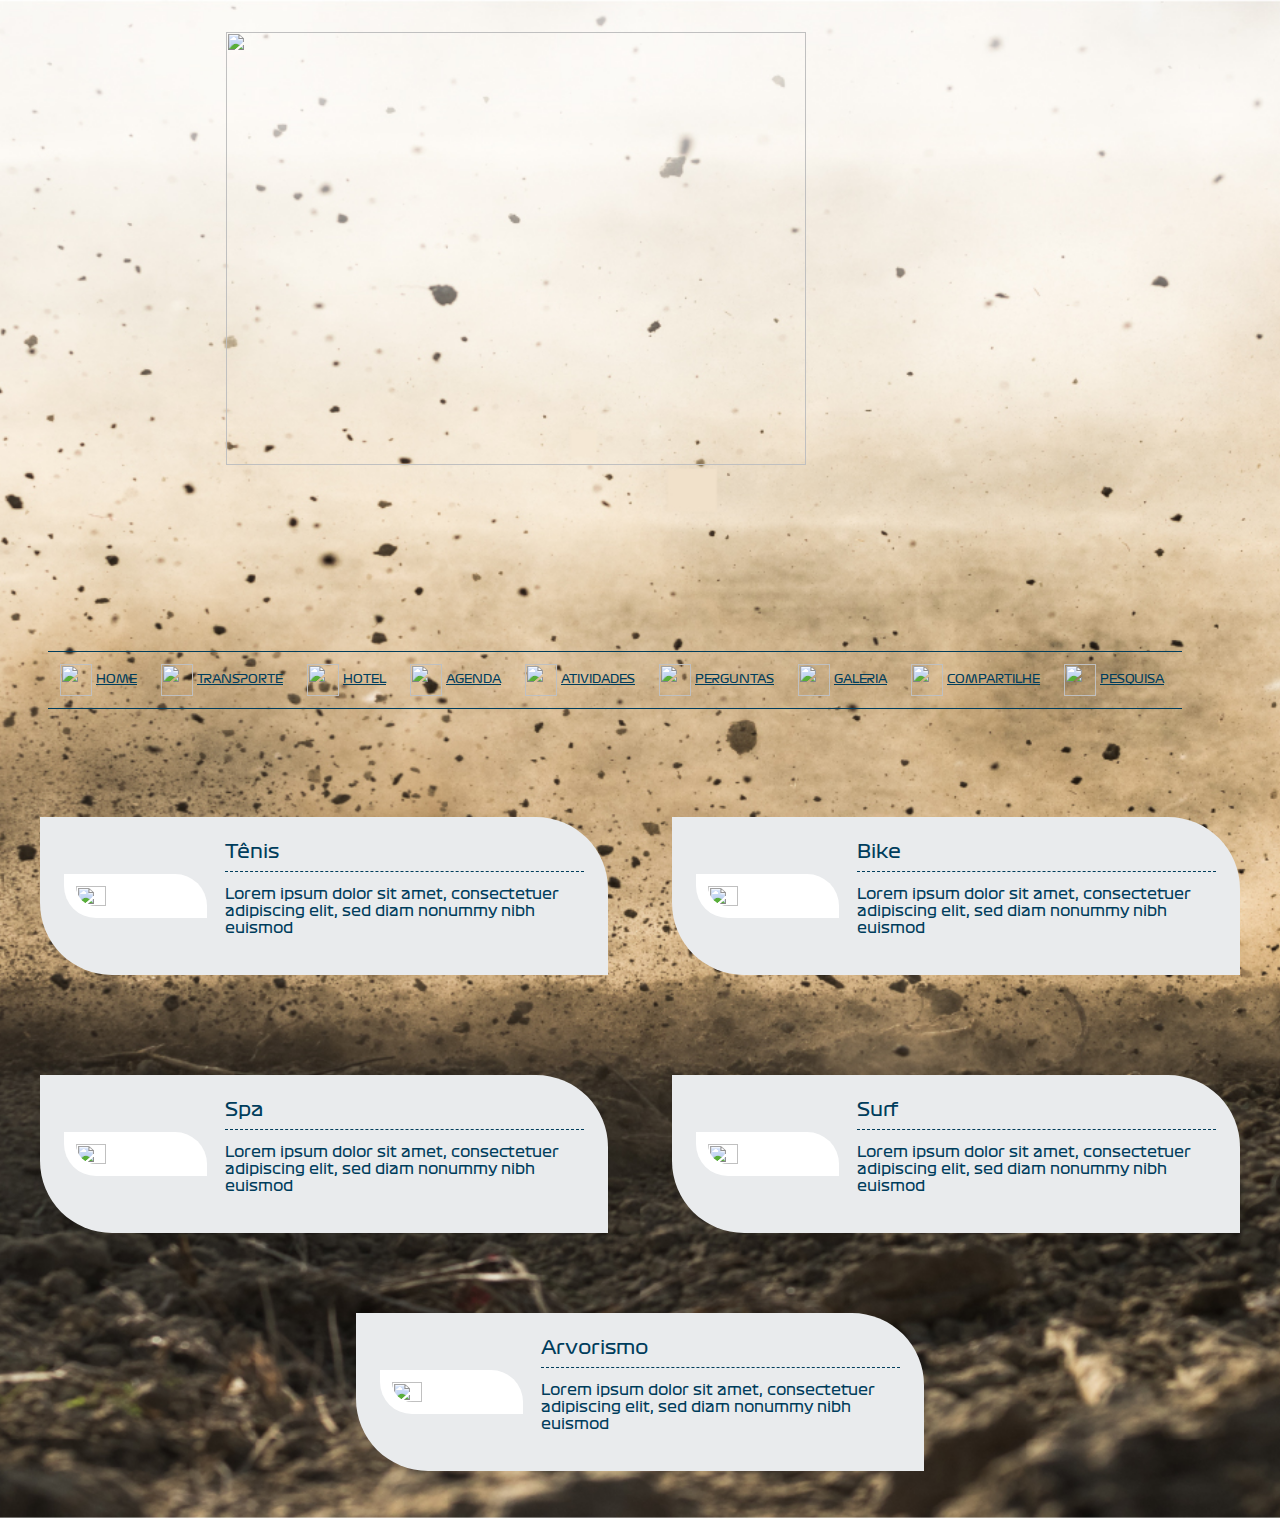
==== atividades.html @ 02062d32 "create Origeo Rally" ====
<html>
    <head>
        <meta charset="utf-8">
    <meta name="viewport" content="width=device-width, initial-scale=1, shrink-to-fit=no">

    <!-- Bootstrap CSS -->
    <link rel="stylesheet" href="https://stackpath.bootstrapcdn.com/bootstrap/4.1.3/css/bootstrap.min.css" integrity="sha384-MCw98/SFnGE8fJT3GXwEOngsV7Zt27NXFoaoApmYm81iuXoPkFOJwJ8ERdknLPMO" crossorigin="anonymous">
    <link rel="stylesheet" href="css/style.css">
    <title>Movimento Organon - Login</title>
    </head>

    <body class="paginas">
        
        <section class="nav-desk2">
            <div id="myNav" class="overlay" style="height: 0;">
                <a href="javascript:void(0)" class="closebtn" onclick="closeNav()">&times;</a>
                <div class="overlay-content">
                    <div class="nav__li">
                        <div class="nav__link">
                            <img src="1x/icon__home.png" alt="">
                            <a href="index.html">Home</a>
                        </div>
                        <div class="nav__link">
                            <img src="1x/icon__transporte.png" alt="">
                            <a href="transporte.html">Transporte</a>
                        </div>
                        <div class="nav__link">
                            <img src="1x/icon__hotel.png" alt="">
                            <a href="hotel.html">Hotel</a>
                        </div>
                        <div class="nav__link">
                            <img src="1x/icon__agenda.png" alt="">
                            <a href="agenda.html">Agenda</a>
                        </div>
                        <div class="nav__link">
                            <img src="1x/icon__atividades.png" alt="">
                            <a href="atividades.html">Atividades</a>
                        </div>
                        <div class="nav__link">
                            <img src="1x/icon__perguntas.png" alt="">
                            <a href="perguntas.html">Perguntas</a>
                        </div>
                        <div class="nav__link">
                            <img src="1x/icon__galeria.png" alt="">
                            <a href="galeria.html">Galeria</a>
                        </div>
                        <div class="nav__link">
                            <img src="1x/icon__compartilhe.png" alt="">
                            <a href="compartilhe.html">Compartilhe</a>
                        </div>
                        <div class="nav__link">
                            <img src="1x/icon__pesquisa.png" alt="">
                            <a href="pesquisa.html">Pesquisa</a>
                        </div>
                    </div>
                </div>
            </div>
            <div class="container-fluid">
                <div class="row align-items-center">
                    <div class="col-2">
                        <img src="1x/Rally-Origeo-Blue.png" alt="" class="nav__logo">
                    </div>
                    <div class="col-10">
                        <div class="nav__flex">
                            <div class="nav__link">
                                <img src="1x/icon__home.png" alt="">
                                <a href="index.html">Home</a>
                            </div>
                            <div class="nav__link">
                                <img src="1x/icon__transporte.png" alt="">
                                <a href="transporte.html">Transporte</a>
                            </div>
                            <div class="nav__link">
                                <img src="1x/icon__hotel.png" alt="">
                                <a href="hotel.html">Hotel</a>
                            </div>
                            <div class="nav__link">
                                <img src="1x/icon__agenda.png" alt="">
                                <a href="agenda.html">Agenda</a>
                            </div>
                            <div class="nav__link">
                                <img src="1x/icon__atividades.png" alt="">
                                <a href="atividades.html">Atividades</a>
                            </div>
                            <div class="nav__link">
                                <img src="1x/icon__perguntas.png" alt="">
                                <a href="perguntas.html">Perguntas</a>
                            </div>
                            <div class="nav__link">
                                <img src="1x/icon__galeria.png" alt="">
                                <a href="galeria.html">Galeria</a>
                            </div>
                            <div class="nav__link">
                                <img src="1x/icon__compartilhe.png" alt="">
                                <a href="compartilhe.html">Compartilhe</a>
                            </div>
                            <div class="nav__link">
                                <img src="1x/icon__pesquisa.png" alt="">
                                <a href="pesquisa.html">Pesquisa</a>
                            </div>
                        </div>

                        <div class="nav__mobile">
                            <a href="javascript:void(0);" onclick="openNav()">
                                <div class="container" >
                                    <div class="bar1"></div>
                                    <div class="bar2"></div>
                                    <div class="bar3"></div>
                                </div>
                            </a>
                        </div>
                        
                    </div>
                </div>
            </div>
        </section>

        <section class="nav-mobile">
            <div id="myNav2" class="overlay" style="height: 0;">
                <a href="javascript:void(0)" class="closebtn" onclick="closeNav2()">&times;</a>
                <div class="overlay-content">
                    <img src="1x/Rally-Origeo-Blue.png" alt="" class="nav__logo">
                    <div class="nav__li">
                        <div class="nav__li-center">
                            <div class="nav__link">
                                <img src="1x/icon__home.png" alt="">
                                <a href="index.html">Home</a>
                            </div>
                            <div class="nav__link">
                                <img src="1x/icon__transporte.png" alt="">
                                <a href="transporte.html">Transporte</a>
                            </div>
                            <div class="nav__link">
                                <img src="1x/icon__hotel.png" alt="">
                                <a href="hotel.html">Hotel</a>
                            </div>
                            <div class="nav__link">
                                <img src="1x/icon__agenda.png" alt="">
                                <a href="agenda.html">Agenda</a>
                            </div>
                            <div class="nav__link">
                                <img src="1x/icon__atividades.png" alt="">
                                <a href="atividades.html">Atividades</a>
                            </div>
                            <div class="nav__link">
                                <img src="1x/icon__perguntas.png" alt="">
                                <a href="perguntas.html">Perguntas</a>
                            </div>
                            <div class="nav__link">
                                <img src="1x/icon__galeria.png" alt="">
                                <a href="galeria.html">Galeria</a>
                            </div>
                            <div class="nav__link">
                                <img src="1x/icon__compartilhe.png" alt="">
                                <a href="compartilhe.html">Compartilhe</a>
                            </div>
                            <div class="nav__link">
                                <img src="1x/icon__pesquisa.png" alt="">
                                <a href="pesquisa.html">Pesquisa</a>
                            </div>
                        </div>
                    </div>
                </div>
            </div>
            <div class="container-fluid">
                <div class="row align-items-center justify-content-center">
                    <div class="col-2"></div>
                    <div class="col-8">
                        <div class="nome-pagina">
                            <div class="nav__link">
                                <img src="1x/icon__atividades.png" alt="">
                                <p>Atividades</p>
                            </div>
                        </div>
                    </div>
                    <div class="col-2">
                        <div class="nav__mobile">
                            <a href="javascript:void(0);" onclick="openNav2()">
                                <div class="container" >
                                    <div class="bar1"></div>
                                    <div class="bar2"></div>
                                    <div class="bar3"></div>
                                </div>
                            </a>
                        </div>
                    </div>
                </div>
            </div>
        </section>

        <section class="page-content">
            <div class="container">
                <div class="row">
                    <div class="col-md-12">
                        <img src="1x/logo atividades.png" alt="" class="page-logo">

                        <div class="flex-horizontal">
                            <div class="atividade-card">
                                <div class="atividade-box">
                                    <img src="1x/icon__tenis.png" alt="" class="atividade-img">
                                    <div class="w-80">
                                        <p class="atividade-titulo">Tênis</p>
                                        <div class="line"></div>
                                        <p class="atividade-text">Lorem ipsum dolor sit amet, consectetuer adipiscing elit, sed diam nonummy nibh euismod</p>
                                    </div>
                                    
                                </div>
                            </div>

                            <div class="atividade-card">
                                <div class="atividade-box">
                                    <img src="1x/icon__bike.png" alt="" class="atividade-img">
                                    <div class="w-80">
                                        <p class="atividade-titulo">Bike</p>
                                        <div class="line"></div>
                                        <p class="atividade-text">Lorem ipsum dolor sit amet, consectetuer adipiscing elit, sed diam nonummy nibh euismod</p>
                                    </div>
                                    
                                </div>
                            </div>
                        </div>
                        <div class="flex-horizontal">
                            <div class="atividade-card">
                                <div class="atividade-box">
                                    <img src="1x/icon__spa.png" alt="" class="atividade-img">
                                    <div class="w-80">
                                        <p class="atividade-titulo">Spa</p>
                                        <div class="line"></div>
                                        <p class="atividade-text">Lorem ipsum dolor sit amet, consectetuer adipiscing elit, sed diam nonummy nibh euismod</p>
                                    </div>
                                    
                                </div>
                            </div>

                            <div class="atividade-card">
                                <div class="atividade-box">
                                    <img src="1x/icon__Surf.png" alt="" class="atividade-img">
                                    <div class="w-80">
                                        <p class="atividade-titulo">Surf</p>
                                        <div class="line"></div>
                                        <p class="atividade-text">Lorem ipsum dolor sit amet, consectetuer adipiscing elit, sed diam nonummy nibh euismod</p>
                                    </div>
                                    
                                </div>
                            </div>
                        </div>
                        <div class="atividade-card">
                            <div class="atividade-box">
                                <img src="1x/icon__arvorismo.png" alt="" class="atividade-img">
                                <div class="w-80">
                                    <p class="atividade-titulo">Arvorismo</p>
                                    <div class="line"></div>
                                    <p class="atividade-text">Lorem ipsum dolor sit amet, consectetuer adipiscing elit, sed diam nonummy nibh euismod</p>
                                </div>
                                
                            </div>
                        </div>
                    </div>
                </div>
            </div>
        </section>
        


    <script>
        function openNav() {
        document.getElementById("myNav").style.height = "100%";
    }

    function closeNav() {
        document.getElementById("myNav").style.height = "0%";
    }
    </script>

<script>
    function openNav2() {
        document.getElementById("myNav2").style.height = "100%";
    }

    function closeNav2() {
        document.getElementById("myNav2").style.height = "0%";
    }
</script>

    <script src="https://code.jquery.com/jquery-3.3.1.slim.min.js" integrity="sha384-q8i/X+965DzO0rT7abK41JStQIAqVgRVzpbzo5smXKp4YfRvH+8abtTE1Pi6jizo" crossorigin="anonymous"></script>
    <script src="https://cdnjs.cloudflare.com/ajax/libs/popper.js/1.14.3/umd/popper.min.js" integrity="sha384-ZMP7rVo3mIykV+2+9J3UJ46jBk0WLaUAdn689aCwoqbBJiSnjAK/l8WvCWPIPm49" crossorigin="anonymous"></script>
    <script src="https://stackpath.bootstrapcdn.com/bootstrap/4.1.3/js/bootstrap.min.js" integrity="sha384-ChfqqxuZUCnJSK3+MXmPNIyE6ZbWh2IMqE241rYiqJxyMiZ6OW/JmZQ5stwEULTy" crossorigin="anonymous"></script>
    </body>
</html>
---- css/style.css ----
@font-face {
  font-family: Formula1;
  src: url(/fonts/Formula1-Regular_web_0.ttf);
  font-weight: 400;
}

@font-face {
  font-family: Formula1;
  src: url(/fonts/Formula1-Bold_web_0.ttf);
  font-weight: 600;
}

@font-face {
    font-family: Lato;
    src: url(/fonts/Lato-Regular.ttf);
    font-weight: 400;
}

body {
    font-family: 'Formula1';
}

/* LOGIN */

.login {
    background-image: url(/imgs/bg__login-100.jpg);
    background-size: cover;
    background-repeat: no-repeat;
    height: 100vh;
    display: flex;
    align-items: center;
    justify-content: center;
    background-position: center;
}

.login__logo {
    max-width: 100%;
    margin: 0 auto 40px;
}

input[type=text] {
    font-family: 'Formula1';
    font-weight: 600;
    color: #AEAEAE;
    padding: 6px 16px;
    border: 1px solid #949493;
    display: block;
    margin: auto;
    width: 60%;
}

input::placeholder {
    color: #AEAEAE;
}

.login__btn {
    margin: 12px auto 0;
    display: block;
    padding: 6px 32px;
    background-color: #003D5C;
    border: 1px solid white;
    color: white;
    font-family: 'Formula1';
    font-weight: 600;
    text-transform: uppercase;
    width: 60%;
}

@media (max-width: 767px) {
    .login {
        padding: 0 24px;
    }

    input[type=text] {
        width: 80%;
    }
    .login__btn {
        width: 80%;
    }
}

@media (max-width: 425px) {
    .login {
        padding: 0 24px;
    }
    input[type=text] {
        width: 100%;
    }
    .login__btn {
        width: 100%;
    }
}



/* HOME */

img {
    max-width: 100%;
}

.home {
    background-image: url(/imgs/bg-home-100.jpg);
    background-size: cover;
    background-repeat: no-repeat;
    background-position: center;
    height: 100vh;
}

.nav-desk {
    background-color: rgba(243, 243, 243, 0.7);
    padding: 24px 40px;
    position: relative;
}

.nav-mobile {
    display: none;
}

.nav__logo {
    width: 80%;
    display: block;
    margin: auto;
}

.nav__flex {
    display: inline-flex;
    align-items: center;
    border-top: 1px solid #003D5C;
    border-bottom: 1px solid #003D5C;
    padding: 12px 12px 12px 0;
}

.nav__link {
    display: flex;
    align-items: center;
    margin: 0 12px;
}

.nav__link img {
    width: 32px;
}

.nav__link a {
    color: #003D5C;
    font-family: 'Formula1';
    font-weight: 400;
    text-transform: uppercase;
    margin-left: 8px;
    line-height: 1;
    font-size: 12px;
}

.nav__mobile {
    display: none;
}

/* MENU HAMBURGUER */

.bar1, .bar2, .bar3 {
    width: 35px;
    height: 4px;
    background-color: #003D5C;
    margin: 7px 0;
    transition: 0.4s;
    border-radius: 20px;
}

.overlay {
    width: 100%;
    position: fixed;
    z-index: 2;
    top: 0;
    left: 0;
    background-color: white;
    background-color: white;
    overflow-y: hidden;
    transition: 0.5s;
    overscroll-behavior: contain;
    right: 0; bottom: 0;
    display: flex;
    justify-items: center;

}

.overlay-content {
    width: 100%;
    text-align: center;
    margin-top: 40px;
    display: flex;
    justify-content: center;
    align-items: center;
}

.overlay a {
    padding: 16px;
    text-decoration: none;
    font-size: 36px;
    color: #003D5C;
    display: block;
    transition: 0.3s;
}

.overlay a:hover, .overlay a:focus {
    color: #07618f;
}

.overlay .closebtn {
    position: absolute;
    top: 20px;
    right: 45px;
    font-size: 60px;
}

.desk {
    display: block;
}


@media (min-width: 1200px) and (max-width: 1440px) {
    .nav__logo {
        width: 70%;
    }
    .nav__flex {
        padding: 12px 6px 12px 0;
    }
    .nav__link a {
        font-size: 11px;
        margin-left: 4px;
    }
}

@media (max-width: 1199px) {
    .nav__flex {
        display: none;
    }
    .nav__mobile {
        display: block;
        float: right;
    }
    
    .overlay .closebtn {
        top: -10px;
    }
  
}

@media (max-width: 767px) {
    .home{
        background-position-x: -140px;
    }
    .nav-desk {
        display: none;
    }

    .col-8 {
        display: flex;
        align-items: center;
        justify-content: center;
    }

    .nav-mobile {
        display: block;
        padding: 24px 40px;
        position: relative;
    }

    .nav__mobile {
        background-color: rgba(255, 255, 255, 0.7);
        padding: 12px 0;
        border-radius: 60px;
    }

    .nome-pagina {
        background-color: rgba(255, 255, 255, 0.7);
        border-radius: 0 24px 0 24px;
        display: inline-flex;
        align-items: center;
        justify-content: center;
        padding: 12px;
    }

    .nav__link p {
        color: #003D5C;
        font-family: 'Formula1';
        font-weight: 600;
        text-transform: uppercase;
        margin: 0 0 0 8px;
        line-height: 1;
        font-size: 22px;
    }

    .overlay {
        background-image: url(/imgs/overlay-mobile-100.jpg);
        background-color: transparent;
        background-position-y: -220px;
    }

    .overlay-content {
        display: block;
        margin-top: 60px;
    }

    .nav__li {
        margin: auto;
        padding: 48px;
    }

    .nav__li-center {
        display: inline-block;
        margin: auto;
    }

    .nav__link a {
        font-size: 18px;
    }

    .nav__logo {
        width: 250px;
        margin: 0 auto 64px;
    }
}

@media (max-width: 600px) {
    .home{
        background-position: center;
        background-image: url(/imgs/bg-mobile-100.jpg);
    }
}

@media (max-width: 425px) {
    .nav-mobile {
        display: block;
        padding: 24px 0;
        position: relative;
        z-index: 3;
    }

    .nav__mobile {
        background-color: rgba(255, 255, 255, 0.7);
        padding: 13px 0;
        border-radius: 60px;
    }

    .nome-pagina {
        background-color: rgba(255, 255, 255, 0.7);
        border-radius: 0 24px 0 24px;
        display: inline-flex;
        align-items: center;
        justify-content: center;
        padding: 12px;
    }

    .nav__link a {
        color: #003D5C;
        font-family: 'Formula1';
        font-weight: 400;
        text-transform: uppercase;
        margin: 0 0 0 8px;
        line-height: 1;
        font-size: 16px;
    }
    
    .nome-pagina {
        padding: 8px;
    }

    .nav__link p {
        font-size: 18px;
    }
    
    .nav__logo {
        width: 200px;
        margin: 40px auto 64px;
    }

    .overlay .closebtn {
        position: absolute;
        top: -10px;
        right: 12px;
        font-size: 60px;
    }

    .bar1, .bar2, .bar3 {
        width: 32px;
        height: 4px;
        margin: 6px 0;
    }

    .nav__li {
        padding: 24px;
    }
}


@media screen and (max-height: 450px) {
    .overlay {overflow-y: auto;}
    .overlay a {font-size: 20px}
    .overlay .closebtn {
    font-size: 40px;
    top: 15px;
    right: 35px;
    }
}


/* TRANSPORTE */

.paginas {
    background-image: url(/imgs/bg-paginas-100.jpg);
    background-size: cover;
    background-repeat: no-repeat;
    background-position: center;
}

.nav-desk2 {
    padding: 24px 40px;
    position: relative;
}

.page-content {
    margin-top: 24px;
}

.page-logo {
    display: block;
    margin: auto;
}

.page-box {
    background-color: #ffffffb3;
    padding: 40px;
    margin-top: 40px;
}

.flex-horizontal {
    display: flex;
    align-items: center;
    justify-content: center;
    margin: 20px 0;
}

.transport-card {
    margin: 0 24px 40px;
    text-align: center;
    font-family: 'Formula1';
    font-weight: 400;
    font-size: 22px;
    color: #003D5C;
    width: 40%;
}

.card-box {
    padding: 12px 24px;
    border-radius: 0 24px 0 24px;
    background-color: #E9EBED;
}

.box-line {
    height: 2px;
    width: 90%;
    margin: 32px auto;
    display: block;
    background-color: #003D5C;
}

.box-title {
    font-size: 26px;
    font-family: 'Formula1';
    font-weight: 400;
    color: #003D5C;
    text-align: center;
}

.box-text {
    text-align: center;
    color: #003D5C;
    font-size: 16px;
    font-weight: 400;
    font-family: 'Formula1';
    margin: 0;
}

@media (max-width: 767px) {
    .nav-desk2 {
        display: none;
    }

    .page-logo {
        height: 140px;
    }

    .flex-horizontal {
        display: block;
    }

    .transport-card {
        width: 100%;
        margin: 24px auto;
    }
    .page-box {
        padding: 24px;
    }
}

@media (max-width: 425px) {
    .card-name {
        font-size: 18px;
    }

    .box-text {
        font-size: 14px;
    }
}


/* HOTEL */

.hotel-box {
    background-color: #ffffffb3;
    margin-top: 40px;
    display: flex;
    align-items: center;
}

.hotel-img {
    width: 45%;
}

.box-content {
    padding: 0 40px
}

.hotel-title {
    color: #003D5C;
    font-size: 24px;
    font-weight: 400;
}

.hotel-text {
    font-size: 14px;
    color: #003D5C;
    margin: 12px 0;
}

.flex-horizontal2 {
    display: flex;
    align-items: center;
    justify-content: center;
    margin: 20px 0;
}

.flex {
    display: flex;
    align-items: center;
}

.w-50 {
    width: 50%;
}

.localizacao-text {
    font-size: 12px;
    color: #003D5C;
    margin-left: 12px;
    margin-bottom: 0;
}

.hotel-btn {
    background-color: #BD6C18;
    padding: 12px 24px;
    display: flex;
    margin-left: 24px;
    align-items: center;
    justify-content: center;
    text-decoration: none;
}

.hotel-btn span {
    color: white;
    margin-right: 12px;
}

.hotel-btn:hover {
    color: white;
    text-decoration: none;
}

.mobile {
    display: none;
}

@media (max-width: 1199px) {
    .hotel-text {
        font-size: 12px;
    }

    .localizacao-text {
        font-size: 11px;
    }
    .w-50 {
        width: 46% !important;
    }
    .hotel-btn span {
        margin-right: 8px;
    }
    .flex-horizontal {
        margin: 12px 0;
    }
}

@media (max-width: 991px) {
    .hotel-box {
        display: block;
        padding: 1px 0;
        margin: 40px auto;
    }
    .hotel-img {
        width: 100%;
    }
    .mobile {
        display: block;
    }
    .desk2 {
        display: none;
    }
    .hotel-title {
        text-align: center;
        margin: 24px auto;
    }
    .box-content {
        margin: 32px 0;
    }
    .flex-horizontal2 {
        display: block;
    }
    .flex{
        justify-content: center;
        margin: 24px auto;
    }
    .w-50 {
        width: 100% !important;
    }
    .hotel-btn {
        margin: 0 auto;
    }
}

@media (max-width: 425px) {
    .hotel-title {
        font-size: 18px;
    }
}


/* ATIVIDADE */

.atividade-card {
    margin: 40px auto 40px;
    font-family: 'Formula1';
    font-weight: 400;
    font-size: 22px;
    color: #003D5C;
    width: 45%;
}

.atividade-box {
    padding: 24px;
    border-radius: 0 72px 0 72px;
    background-color: #E9EBED;
    display: flex;
    justify-content: space-between;
    align-items: center;
}

.atividade-img {
    background-color: white;
    border-radius: 0 32px 0 32px;
    padding: 12px;
    width: 25%;
    height: auto;
}

.atividade-titulo {
    font-size: 18px;
    color: #003D5C;
    margin: 0;
}

.w-80 {
    width: 75%;
    margin-left: 18px;
}

.line {
    width: 100%;
    border-bottom: 1px dashed #003D5C;
    margin: 8px 0
}

.atividade-text {
    font-size: 14px;
}

@media (max-width: 991px) {
    .flex-horizontal {
        display: block;
    }
    .atividade-card {
        width: 100%;
        margin: 40px 0;
    }
    
}

@media (max-width: 425px) {
    .page-content {
        padding: 0 24px;
    }
    .atividade-text {
        font-size: 10px;
    }
    .atividade-titulo {
        font-size: 16px;
    }
    .atividade-img {
        width: 30%;
    }
}


/* GALERIA */

.galeria-card {
    margin: 0 12px;
    display: block;
    width: 25%;
}

.galeria-card:hover {
    text-decoration: none;
}

.galeria-img {
    width: 100%;
}

.galeria-btn {
    margin: 12px 0 0;
    display: flex;
    color: #003D5C;
    text-decoration: none;
    align-items: center;
}

.galeria-btn span {
    font-size: 13px;
    margin-left: 12px;
    margin-bottom: 0;
}

.flex-horizontal3 {
    display: flex;
    align-items: center;
    justify-content: center;
}

@media (max-width: 767px) {
    .flex-horizontal3 {
        display: block;
    }
    .galeria-card {
        width: 100%;
        margin: 0 0 24px;
    }    
}



/* PESQUISA */

.grid {
    display: grid;
    grid-template-columns: 1fr 1fr;
    grid-column-gap: 40px;
    grid-row-gap: 40px;
    margin-bottom: 40px;
}

.block {
    display: block;
}

.pesquisa-title {
    font-size: 22px;
    font-weight: 600;
    color: #003D5C;
}

.pesquisa-title span {
    color: #BD6C18;
}

input[type=radio] {
    cursor: pointer;
}

.pesquisa-btn {
    background-color: #BD6C18;
    padding: 12px 24px;
    color: white;
    text-align: center;
    border: none;
    transition: .4s ease-in-out;
    cursor: pointer;
}

.pesquisa-btn:hover {
    transform: scale(1.1);
}

@media (max-width: 767px) {
    .grid {
        grid-template-columns: 1fr;
    }
}


/* PERGUNTAS */

textarea {
    width: 100%;
}

.flex-center {
    display: flex;
    align-items: center;
    justify-content: center;
}

.perguntas-btn {
    background-color: #BD6C18;
    padding: 12px 48px;
    color: white;
    text-align: center;
    border: none;
    transition: .4s ease-in-out;
    cursor: pointer;
    margin-top: 24px;
}

.perguntas-card {
    background-color: white;
    padding: 24px;
    margin: 40px auto 0;
}

.pergunta-text {
    margin: 0;
    color: #003D5C;
    font-size: 14px;
}

.data, .nome {
    font-size: 12px;
}

.mg-0 {
    margin: 0;
}

.grid2 {
    display: grid;
    grid-template-columns: 1fr 1fr;
    grid-column-gap: 40px;
    grid-row-gap: 40px;
    margin-bottom: 40px;
}

@media (max-width: 767px) {
    .perguntas-card {
        margin: 24px auto 0;
    }

    .grid2 {
        grid-template-columns: 1fr;
        grid-row-gap: 0px;
        margin: 0;
    }
}



/* COMPARTILHE */

.compartilhe-form {
    margin: 40px auto;
}

.AjInput label {
    font-size: 22px;
}

input[type=text]{
    width: 100%;
    padding: 12px 32px;
    margin: 8px 24px 8px 0;
    display: inline-block;
    border: none;
    box-sizing: border-box;
    background-color: #fff;
    font-weight: 400;
    border-radius: 0 32px 0 32px;
}

#picture__input {
    display: none;
}

.picture {
    width: 80%;
    height: 56px;
    margin: 24px auto 0;
    text-align: center;
    display: flex;
    align-items: center;
    justify-content: center;
    cursor: pointer;
    font-family: 'Poppins', sans-serif;
    border-radius: 0 32px 0 32px;
    transition: border 300ms ease-in-out;
    overflow: hidden;
    background-color: #EEEEEE;
}

.picture__icon {
    margin-right: 12px;
}

.picture__img {
    max-width: 100%;
    max-height: 100%;
    padding: 0;
    object-fit: cover;
    font-family: 'Formula1';
    color: #003D5C;
}

.compartilhe-btn {
    padding: 12px 15px;
    margin: 8px 0;
    display: inline-block;
    border: none;
    box-sizing: border-box;
    border-radius: 50px;
    background-color: #BD6C18;
    color: white;
    cursor: pointer;
}

button img {
    display: block;
    margin: 0 0 0 3px;
}

.flex {
    display: flex;
}

.postContent {
    display: flex;
    background-color: #E9E9E9;
    margin-bottom: 40px;
}

.postInfo {
    padding: 40px;
    display: flex;
    flex-direction: column;
    justify-content: space-between;
}

.postName {
    font-family: 'Poppins', sans-serif;
    font-weight: 800;
    font-size: 24px;
    margin: 0;
}

.postData {
    font-size: 18px;
    color: #727272;
}

.postText {
    font-size: 20px;
    font-weight: 400;
    line-height: 26px;
    font-family: 'Lato';
    color: #606060;
}

.postImage {
    width: 50%;
    margin: auto;
    display: block;
    object-fit: cover;
    aspect-ratio: 1 / 1;
}

.postLike {
    display: flex;
    align-items: center;
    margin: 24px 0 0;
    cursor: pointer;
}

.postLike p {
    margin: 0;
    font-weight: 400;
    font-size: 18px;
    margin-left: 12px;
}

@media (max-width: 991px) {
    .postContent {
        display: block;
    }
    .postImage {
        width: 100%;
    }    
}

@media (max-width: 450px) {
    .postInfo {
        padding: 24;
    }
    .postText {
        font-size: 16px;
    }
    .postLike p {
        font-size: 16px;
    }
}



/* AGENDA */

.agenda-box {
    background-color: #ffffffb3;
    padding: 12px;
    border-radius: 0 24px 0 24px;
}

.agenda-dias {
    display: flex;
    justify-content: center;
    align-items: center;
}

.filterDiv {
    margin: 2px;
    display: none;
}
  
.show {
    display: block;
}
  
.container {
    margin-top: 20px;
    overflow: hidden;
}
  
/* Style the buttons */
.agenda-btn {
    border: none;
    outline: none;
    cursor: pointer;
    color: #003D5C;
    background-color: transparent;
    padding: 0 21px;
    margin: 0 auto;
    border-right: 2px solid #003D5C;
    font-size: 16px;
}

.agenda-btn2 {
    border: none;
    outline: none;
    cursor: pointer;
    color: #003D5C;
    background-color: transparent;
    padding: 0 24px;
}
  
.agenda-btn:hover {
    color: #BD6C18;
}
  
.agenda-btn.active {
    color: #BD6C18;
}

.agenda-card {
    margin: 0 auto;
    font-family: 'Formula1';
    font-weight: 400;
    font-size: 22px;
    color: #003D5C;
}

.agenda-box {
    padding: 24px;
    border-radius: 0 48px 0 48px;
    background-color: #E9EBED;
    display: flex;
    align-items: center;
}

.agenda-img {
    background-color: white;
    border-radius: 0 32px 0 32px;
    padding: 12px;
    width: 25%;
    height: auto;
    display: flex;
    flex-direction: column;
    justify-content: center;
}

.no-border {
    border: none;
}

.agenda-titulo {
    font-size: 18px;
    color: #003D5C;
    margin: 0;
}

.line {
    width: 100%;
    border-bottom: 1px dashed #003D5C;
    margin: 8px 0
}

.agenda-text {
    font-size: 14px;
    margin: 0;
}

.agenda-horario {
    font-size: 18px;
    text-align: center;
    margin: 0;
}

.agenda-line {
    border-bottom: 2px dashed #BD6C18;
    margin: 4px 0;
}
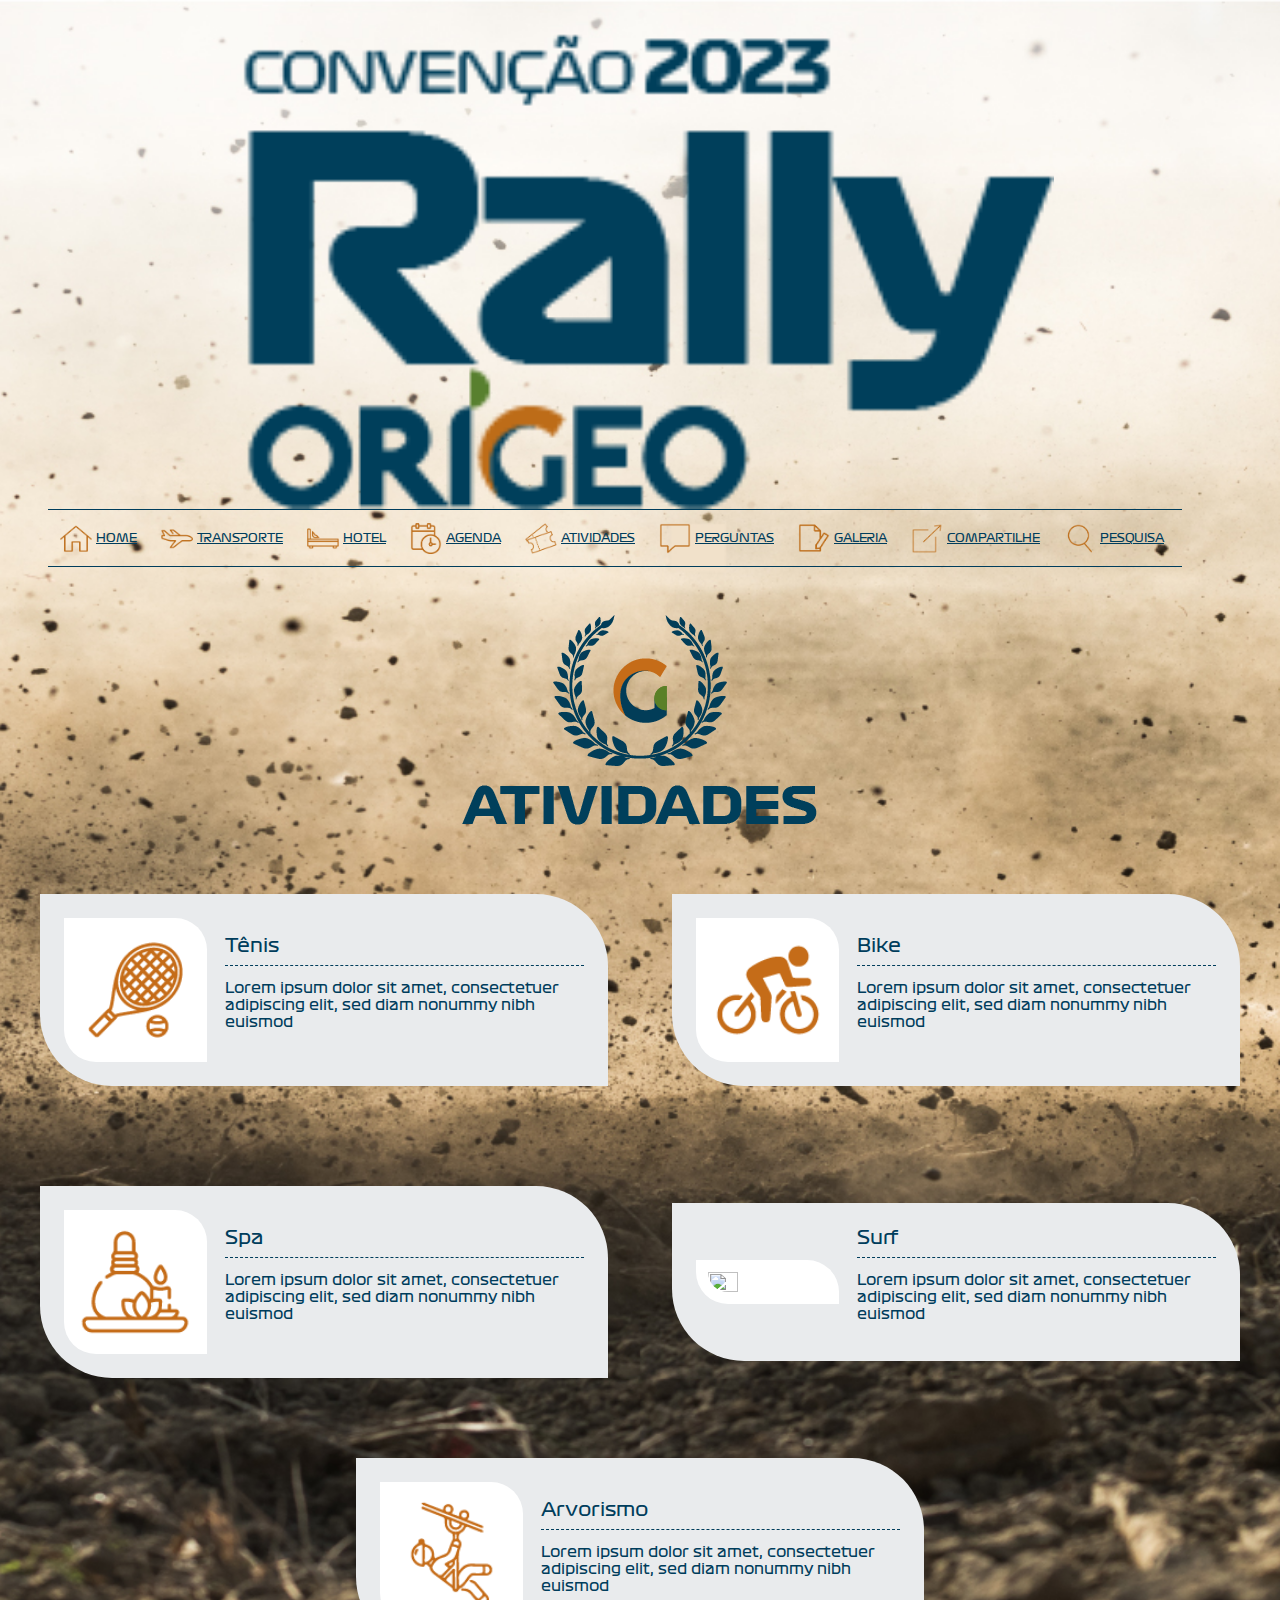
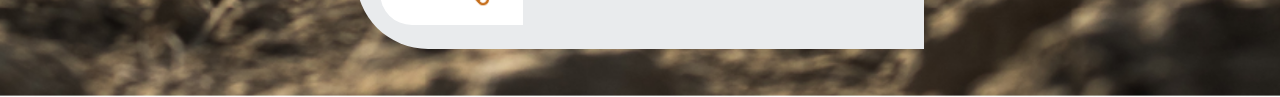
==== commit 80cc1bdc: "carregamento de fonte e imagem" ====
--- a/atividades.html
+++ b/atividades.html
@@ -17,39 +17,39 @@
                 <div class="overlay-content">
                     <div class="nav__li">
                         <div class="nav__link">
-                            <img src="1x/icon__home.png" alt="">
+                            <img src="imgs/icon__home.png" alt="">
                             <a href="index.html">Home</a>
                         </div>
                         <div class="nav__link">
-                            <img src="1x/icon__transporte.png" alt="">
+                            <img src="imgs/icon__transporte.png" alt="">
                             <a href="transporte.html">Transporte</a>
                         </div>
                         <div class="nav__link">
-                            <img src="1x/icon__hotel.png" alt="">
+                            <img src="imgs/icon__hotel.png" alt="">
                             <a href="hotel.html">Hotel</a>
                         </div>
                         <div class="nav__link">
-                            <img src="1x/icon__agenda.png" alt="">
+                            <img src="imgs/icon__agenda.png" alt="">
                             <a href="agenda.html">Agenda</a>
                         </div>
                         <div class="nav__link">
-                            <img src="1x/icon__atividades.png" alt="">
+                            <img src="imgs/icon__atividades.png" alt="">
                             <a href="atividades.html">Atividades</a>
                         </div>
                         <div class="nav__link">
-                            <img src="1x/icon__perguntas.png" alt="">
+                            <img src="imgs/icon__perguntas.png" alt="">
                             <a href="perguntas.html">Perguntas</a>
                         </div>
                         <div class="nav__link">
-                            <img src="1x/icon__galeria.png" alt="">
+                            <img src="imgs/icon__galeria.png" alt="">
                             <a href="galeria.html">Galeria</a>
                         </div>
                         <div class="nav__link">
-                            <img src="1x/icon__compartilhe.png" alt="">
+                            <img src="imgs/icon__compartilhe.png" alt="">
                             <a href="compartilhe.html">Compartilhe</a>
                         </div>
                         <div class="nav__link">
-                            <img src="1x/icon__pesquisa.png" alt="">
+                            <img src="imgs/icon__pesquisa.png" alt="">
                             <a href="pesquisa.html">Pesquisa</a>
                         </div>
                     </div>
@@ -58,44 +58,44 @@
             <div class="container-fluid">
                 <div class="row align-items-center">
                     <div class="col-2">
-                        <img src="1x/Rally-Origeo-Blue.png" alt="" class="nav__logo">
+                        <img src="imgs/Rally-Origeo-Blue.png" alt="" class="nav__logo">
                     </div>
                     <div class="col-10">
                         <div class="nav__flex">
                             <div class="nav__link">
-                                <img src="1x/icon__home.png" alt="">
+                                <img src="imgs/icon__home.png" alt="">
                                 <a href="index.html">Home</a>
                             </div>
                             <div class="nav__link">
-                                <img src="1x/icon__transporte.png" alt="">
+                                <img src="imgs/icon__transporte.png" alt="">
                                 <a href="transporte.html">Transporte</a>
                             </div>
                             <div class="nav__link">
-                                <img src="1x/icon__hotel.png" alt="">
+                                <img src="imgs/icon__hotel.png" alt="">
                                 <a href="hotel.html">Hotel</a>
                             </div>
                             <div class="nav__link">
-                                <img src="1x/icon__agenda.png" alt="">
+                                <img src="imgs/icon__agenda.png" alt="">
                                 <a href="agenda.html">Agenda</a>
                             </div>
                             <div class="nav__link">
-                                <img src="1x/icon__atividades.png" alt="">
+                                <img src="imgs/icon__atividades.png" alt="">
                                 <a href="atividades.html">Atividades</a>
                             </div>
                             <div class="nav__link">
-                                <img src="1x/icon__perguntas.png" alt="">
+                                <img src="imgs/icon__perguntas.png" alt="">
                                 <a href="perguntas.html">Perguntas</a>
                             </div>
                             <div class="nav__link">
-                                <img src="1x/icon__galeria.png" alt="">
+                                <img src="imgs/icon__galeria.png" alt="">
                                 <a href="galeria.html">Galeria</a>
                             </div>
                             <div class="nav__link">
-                                <img src="1x/icon__compartilhe.png" alt="">
+                                <img src="imgs/icon__compartilhe.png" alt="">
                                 <a href="compartilhe.html">Compartilhe</a>
                             </div>
                             <div class="nav__link">
-                                <img src="1x/icon__pesquisa.png" alt="">
+                                <img src="imgs/icon__pesquisa.png" alt="">
                                 <a href="pesquisa.html">Pesquisa</a>
                             </div>
                         </div>
@@ -119,43 +119,43 @@
             <div id="myNav2" class="overlay" style="height: 0;">
                 <a href="javascript:void(0)" class="closebtn" onclick="closeNav2()">&times;</a>
                 <div class="overlay-content">
-                    <img src="1x/Rally-Origeo-Blue.png" alt="" class="nav__logo">
+                    <img src="imgs/Rally-Origeo-Blue.png" alt="" class="nav__logo">
                     <div class="nav__li">
                         <div class="nav__li-center">
                             <div class="nav__link">
-                                <img src="1x/icon__home.png" alt="">
+                                <img src="imgs/icon__home.png" alt="">
                                 <a href="index.html">Home</a>
                             </div>
                             <div class="nav__link">
-                                <img src="1x/icon__transporte.png" alt="">
+                                <img src="imgs/icon__transporte.png" alt="">
                                 <a href="transporte.html">Transporte</a>
                             </div>
                             <div class="nav__link">
-                                <img src="1x/icon__hotel.png" alt="">
+                                <img src="imgs/icon__hotel.png" alt="">
                                 <a href="hotel.html">Hotel</a>
                             </div>
                             <div class="nav__link">
-                                <img src="1x/icon__agenda.png" alt="">
+                                <img src="imgs/icon__agenda.png" alt="">
                                 <a href="agenda.html">Agenda</a>
                             </div>
                             <div class="nav__link">
-                                <img src="1x/icon__atividades.png" alt="">
+                                <img src="imgs/icon__atividades.png" alt="">
                                 <a href="atividades.html">Atividades</a>
                             </div>
                             <div class="nav__link">
-                                <img src="1x/icon__perguntas.png" alt="">
+                                <img src="imgs/icon__perguntas.png" alt="">
                                 <a href="perguntas.html">Perguntas</a>
                             </div>
                             <div class="nav__link">
-                                <img src="1x/icon__galeria.png" alt="">
+                                <img src="imgs/icon__galeria.png" alt="">
                                 <a href="galeria.html">Galeria</a>
                             </div>
                             <div class="nav__link">
-                                <img src="1x/icon__compartilhe.png" alt="">
+                                <img src="imgs/icon__compartilhe.png" alt="">
                                 <a href="compartilhe.html">Compartilhe</a>
                             </div>
                             <div class="nav__link">
-                                <img src="1x/icon__pesquisa.png" alt="">
+                                <img src="imgs/icon__pesquisa.png" alt="">
                                 <a href="pesquisa.html">Pesquisa</a>
                             </div>
                         </div>
@@ -168,7 +168,7 @@
                     <div class="col-8">
                         <div class="nome-pagina">
                             <div class="nav__link">
-                                <img src="1x/icon__atividades.png" alt="">
+                                <img src="imgs/icon__atividades.png" alt="">
                                 <p>Atividades</p>
                             </div>
                         </div>
@@ -192,12 +192,12 @@
             <div class="container">
                 <div class="row">
                     <div class="col-md-12">
-                        <img src="1x/logo atividades.png" alt="" class="page-logo">
+                        <img src="imgs/logo atividades.png" alt="" class="page-logo">
 
                         <div class="flex-horizontal">
                             <div class="atividade-card">
                                 <div class="atividade-box">
-                                    <img src="1x/icon__tenis.png" alt="" class="atividade-img">
+                                    <img src="imgs/icon__tenis.png" alt="" class="atividade-img">
                                     <div class="w-80">
                                         <p class="atividade-titulo">Tênis</p>
                                         <div class="line"></div>
@@ -209,7 +209,7 @@
 
                             <div class="atividade-card">
                                 <div class="atividade-box">
-                                    <img src="1x/icon__bike.png" alt="" class="atividade-img">
+                                    <img src="imgs/icon__bike.png" alt="" class="atividade-img">
                                     <div class="w-80">
                                         <p class="atividade-titulo">Bike</p>
                                         <div class="line"></div>
@@ -222,7 +222,7 @@
                         <div class="flex-horizontal">
                             <div class="atividade-card">
                                 <div class="atividade-box">
-                                    <img src="1x/icon__spa.png" alt="" class="atividade-img">
+                                    <img src="imgs/icon__spa.png" alt="" class="atividade-img">
                                     <div class="w-80">
                                         <p class="atividade-titulo">Spa</p>
                                         <div class="line"></div>
@@ -234,7 +234,7 @@
 
                             <div class="atividade-card">
                                 <div class="atividade-box">
-                                    <img src="1x/icon__Surf.png" alt="" class="atividade-img">
+                                    <img src="imgs/icon__Surf.png" alt="" class="atividade-img">
                                     <div class="w-80">
                                         <p class="atividade-titulo">Surf</p>
                                         <div class="line"></div>
@@ -246,7 +246,7 @@
                         </div>
                         <div class="atividade-card">
                             <div class="atividade-box">
-                                <img src="1x/icon__arvorismo.png" alt="" class="atividade-img">
+                                <img src="imgs/icon__arvorismo.png" alt="" class="atividade-img">
                                 <div class="w-80">
                                     <p class="atividade-titulo">Arvorismo</p>
                                     <div class="line"></div>
--- a/css/style.css
+++ b/css/style.css
@@ -1,18 +1,18 @@
 @font-face {
   font-family: Formula1;
-  src: url(/fonts/Formula1-Regular_web_0.ttf);
+  src: url(../fonts/Formula1-Regular_web_0.ttf);
   font-weight: 400;
 }
 
 @font-face {
   font-family: Formula1;
-  src: url(/fonts/Formula1-Bold_web_0.ttf);
+  src: url(../fonts/Formula1-Bold_web_0.ttf);
   font-weight: 600;
 }
 
 @font-face {
     font-family: Lato;
-    src: url(/fonts/Lato-Regular.ttf);
+    src: url(../fonts/Lato-Regular.ttf);
     font-weight: 400;
 }
 
@@ -23,7 +23,7 @@
 /* LOGIN */
 
 .login {
-    background-image: url(/imgs/bg__login-100.jpg);
+    background-image: url(../imgs/bg__login-100.jpg);
     background-size: cover;
     background-repeat: no-repeat;
     height: 100vh;
@@ -100,7 +100,7 @@
 }
 
 .home {
-    background-image: url(/imgs/bg-home-100.jpg);
+    background-image: url(../imgs/bg-home-100.jpg);
     background-size: cover;
     background-repeat: no-repeat;
     background-position: center;
@@ -291,7 +291,7 @@
     }
 
     .overlay {
-        background-image: url(/imgs/overlay-mobile-100.jpg);
+        background-image: url(../imgs/overlay-mobile-100.jpg);
         background-color: transparent;
         background-position-y: -220px;
     }
@@ -324,7 +324,7 @@
 @media (max-width: 600px) {
     .home{
         background-position: center;
-        background-image: url(/imgs/bg-mobile-100.jpg);
+        background-image: url(../imgs/bg-mobile-100.jpg);
     }
 }
 
@@ -407,7 +407,7 @@
 /* TRANSPORTE */
 
 .paginas {
-    background-image: url(/imgs/bg-paginas-100.jpg);
+    background-image: url(../imgs/bg-paginas-100.jpg);
     background-size: cover;
     background-repeat: no-repeat;
     background-position: center;
